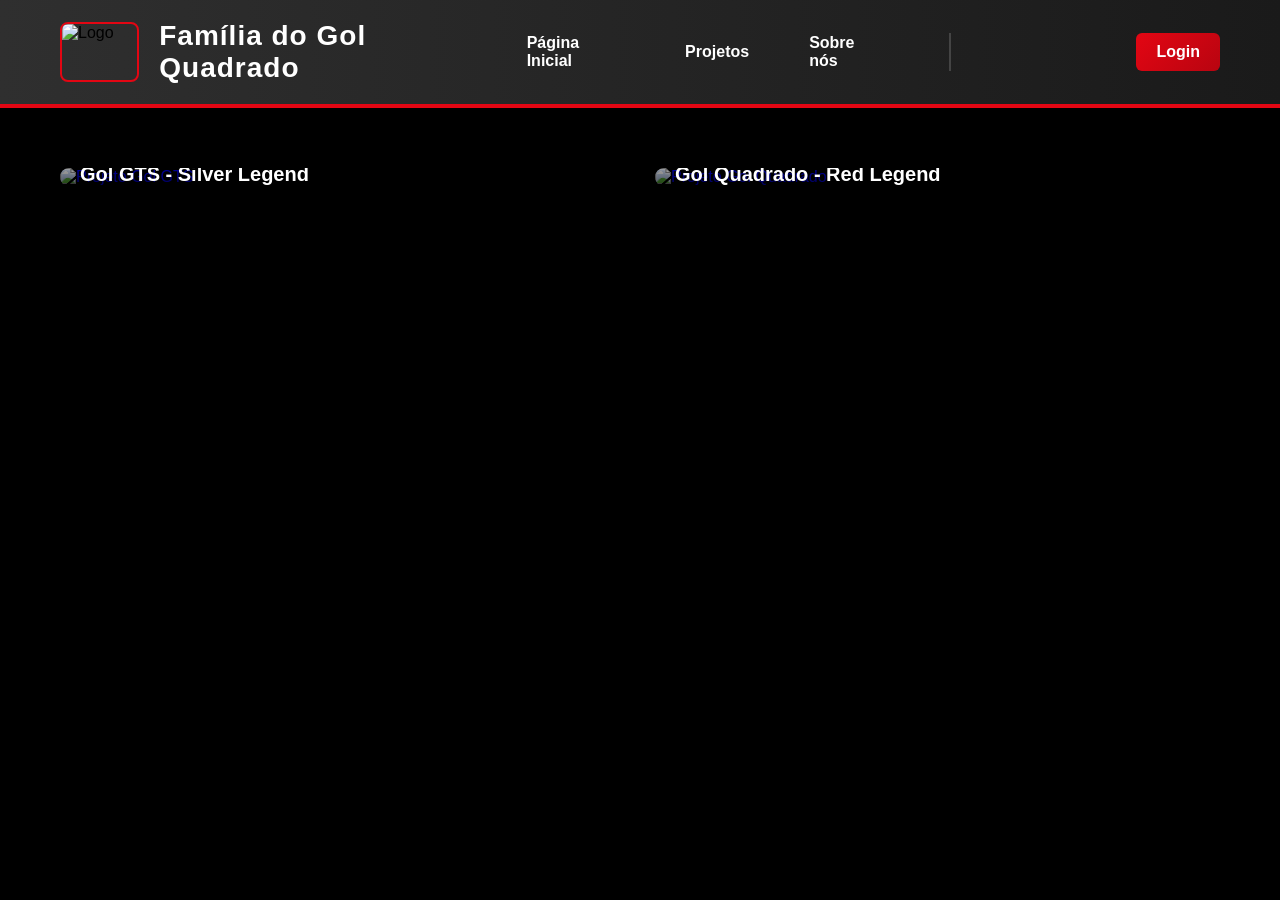
==== index.html @ 705ca941 "Add files via upload" ====
<!DOCTYPE html>
<html lang="pt-br">
<head>
    <meta charset="UTF-8">
    <meta name="viewport" content="width=device-width, initial-scale=1.0">
    <title>Família do Gol Quadrado</title>
    <link rel="stylesheet" href="style.css">
</head>
<body>
    <header>
        <div class="header-content">
            <div class="logo-section">
                <img src="imagens/logo.png" alt="Logo" />
                <h1>Família do Gol Quadrado</h1>
            </div>
            <nav>
                <a href="index.html">Página Inicial</a>
                <a href="#projetos">Projetos</a>
                <a href="sobrenos.html"id="sobrenosbtn">Sobre nós</a>
                <div class="auth-container">
                    <span id="userDisplay"></span>
                    <a href="login.html" id="loginBtn">Login</a>
                    <button id="logoutBtn" class="logout-btn" style="display:none;">Sair</button>
                </div>
            </nav>
        </div>
    </header>

    <div class="imagens">
        <a href="projeto1.html" class="projeto-card">
            <img src="imagens/projeto1.jpg" alt="Projeto Gol GTS" />
            <h3>Gol GTS - Silver Legend</h3>
        </a>
        <a href="projeto2.html" class="projeto-card">
            <img src="imagens/projeto2.jpg" alt="Projeto Gol Quadrado" />
            <h3>Gol Quadrado - Red Legend</h3>
        </a>
    </div>

    <script src="scripts.js"></script>
</body>
</html>
---- style.css ----
* {
    margin: 0;
    padding: 0;
    box-sizing: border-box;
}

body {
    background-color: #000000;
    font-family: 'Segoe UI', Tahoma, Geneva, Verdana, sans-serif;
}


header {
    background: linear-gradient(90deg, #2f2f2f 0%, #1a1a1a 100%);
    border-bottom: 4px solid #e30613;
    padding: 20px 0;
    position: sticky;
    top: 0;
    z-index: 100;
    box-shadow: 0 4px 15px rgba(0, 0, 0, 0.5);
}

.header-content {
    max-width: 1200px;
    margin: 0 auto;
    display: flex;
    justify-content: space-between;
    align-items: center;
    padding: 0 20px;
}

.logo-section {
    display: flex;
    align-items: center;
    gap: 20px;
}

.logo-section img {
    width: 80px;
    height: 60px;
    border-radius: 8px;
    border: 2px solid #e30613;
}

.logo-section h1 {
    color: #ffffff;
    font-size: 28px;
    font-weight: 700;
    letter-spacing: 1px;
}


nav {
    display: flex;
    gap: 30px;
    align-items: center;
}

nav a {
    color: #ffffff;
    font-size: 16px;
    text-decoration: none;
    font-weight: 600;
    transition: all 0.3s ease;
    padding: 8px 15px;
    border-radius: 5px;
}

nav a:hover {
    color: #e30613;
    background: rgba(227, 6, 19, 0.1);
}

.auth-container {
    display: flex;
    align-items: center;
    gap: 15px;
    margin-left: 20px;
    border-left: 2px solid #444;
    padding-left: 20px;
}

#userDisplay {
    color: #e30613;
    font-weight: 700;
    font-size: 15px;
    min-width: 150px;
}

#loginBtn {
    background: linear-gradient(135deg, #e30613 0%, #b80410 100%);
    color: white !important;
    padding: 10px 20px !important;
    border-radius: 6px;
    transition: all 0.3s ease;
}

#loginBtn:hover {
    background: linear-gradient(135deg, #b80410 0%, #8b0308 100%);
    transform: translateY(-2px);
    box-shadow: 0 5px 15px rgba(227, 6, 19, 0.4);
}

.logout-btn {
    background: #e30613;
    color: white;
    border: none;
    padding: 10px 20px;
    border-radius: 6px;
    cursor: pointer;
    font-weight: 700;
    font-size: 14px;
    transition: all 0.3s ease;
}

.logout-btn:hover {
    background: #b80410;
    transform: translateY(-2px);
    box-shadow: 0 5px 15px rgba(227, 6, 19, 0.4);
}


.imagens {
    display: grid;
    grid-template-columns: repeat(auto-fit, minmax(500px, 1fr));
    gap: 30px;
    max-width: 1200px;
    margin: 60px auto;
    padding: 0 20px;
}

.projeto-card {
    position: relative;
    overflow: hidden;
    border-radius: 12px;
    text-decoration: none;
    box-shadow: 0 10px 30px rgba(0, 0, 0, 0.5);
    transition: all 0.4s ease;
}

.projeto-card:hover {
    transform: translateY(-10px);
    box-shadow: 0 20px 50px rgba(227, 6, 19, 0.3);
}

.projeto-card img {
    width: 100%;
    height: 280px;
    object-fit: cover;
    transition: transform 0.4s ease;
}

.projeto-card:hover img {
    transform: scale(1.05);
}

.projeto-card h3 {
    position: absolute;
    bottom: 0;
    left: 0;
    right: 0;
    background: linear-gradient(180deg, rgba(0,0,0,0) 0%, rgba(0,0,0,0.9) 100%);
    color: white;
    padding: 20px;
    font-size: 20px;
    font-weight: 700;
    margin: 0;
    transform: translateY(20px);
    transition: transform 0.3s ease;
}

.projeto-card:hover h3 {
    transform: translateY(0);
}

@media (max-width: 768px) {
    .header-content {
        flex-direction: column;
        gap: 20px;
    }

    nav {
        flex-direction: column;
        gap: 15px;
        width: 100%;
    }

    .auth-container {
        border-left: none;
        border-top: 2px solid #444;
        padding-left: 0;
        padding-top: 15px;
        width: 100%;
        flex-direction: column;
    }

    .logo-section {
        flex-direction: column;
        text-align: center;
    }

    .logo-section h1 {
        font-size: 22px;
    }

    .imagens {
        grid-template-columns: 1fr;
        gap: 20px;
    }
}
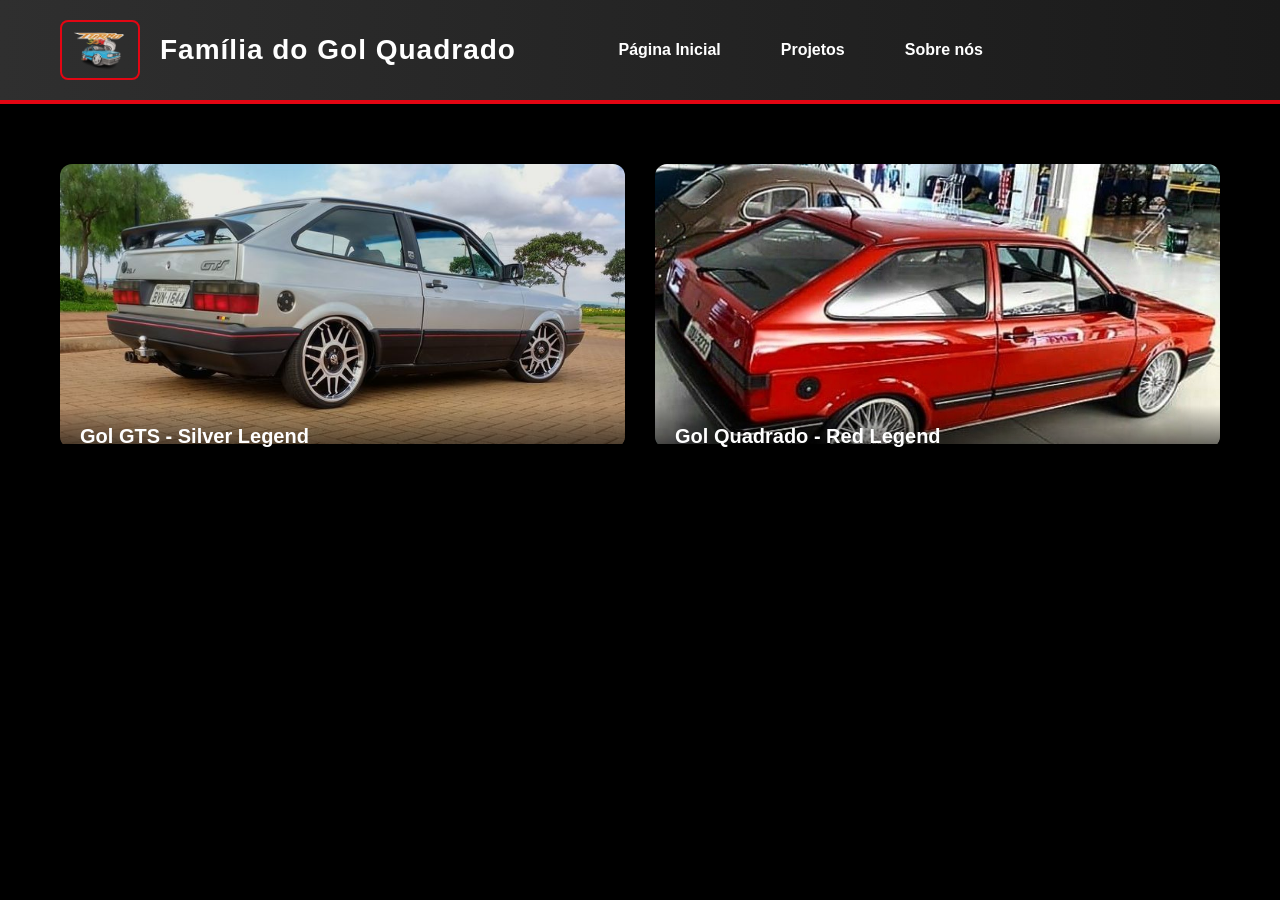
==== commit 92a5605f: "Add files via upload" ====
--- a/index.html
+++ b/index.html
@@ -19,8 +19,6 @@
                 <a href="sobrenos.html"id="sobrenosbtn">Sobre nós</a>
                 <div class="auth-container">
                     <span id="userDisplay"></span>
-                    <a href="login.html" id="loginBtn">Login</a>
-                    <button id="logoutBtn" class="logout-btn" style="display:none;">Sair</button>
                 </div>
             </nav>
         </div>
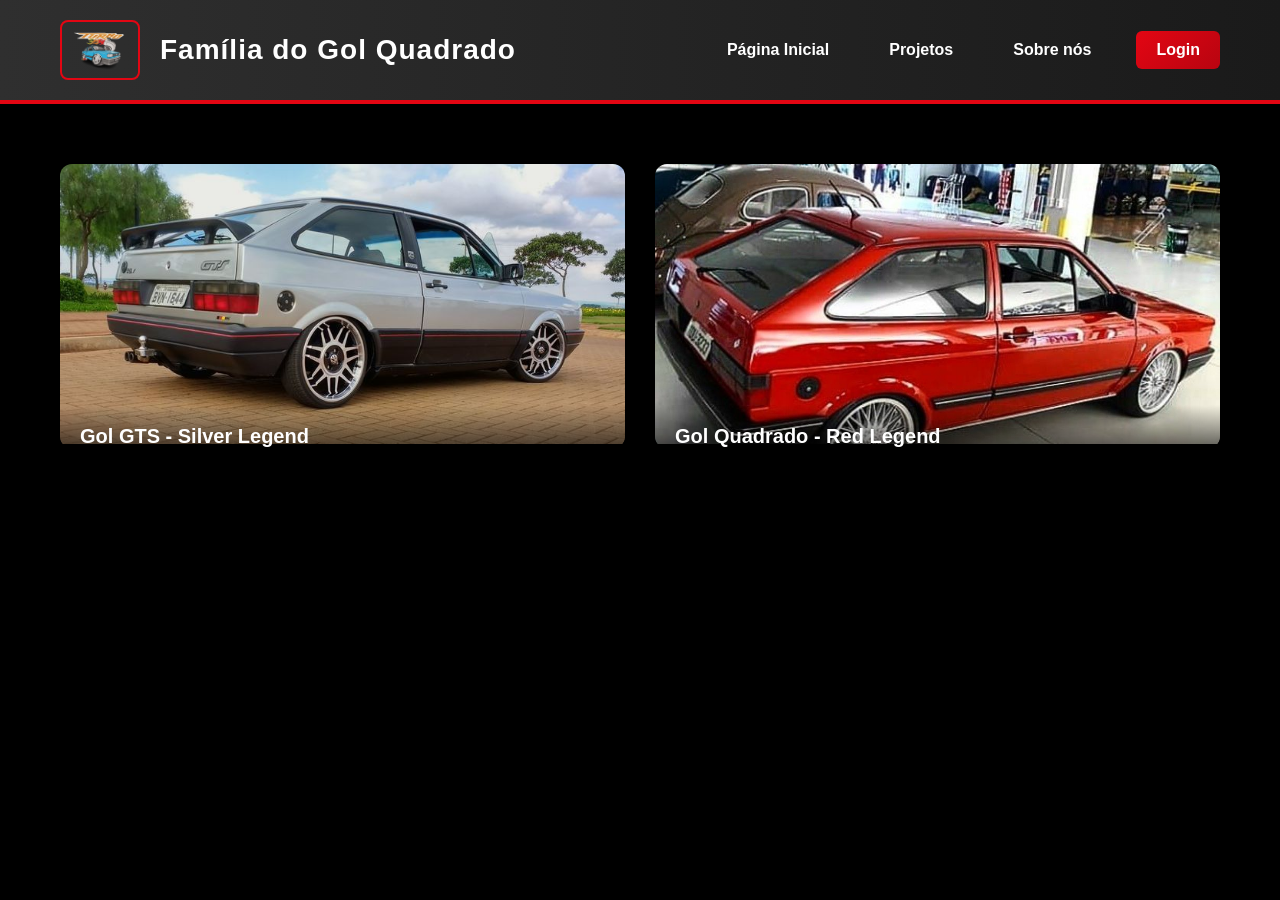
==== commit f68a9f12: "Add files via upload" ====
--- a/index.html
+++ b/index.html
@@ -17,9 +17,7 @@
                 <a href="index.html">Página Inicial</a>
                 <a href="#projetos">Projetos</a>
                 <a href="sobrenos.html"id="sobrenosbtn">Sobre nós</a>
-                <div class="auth-container">
-                    <span id="userDisplay"></span>
-                </div>
+                <a href="login.html"id="loginBtn">Login</a>
             </nav>
         </div>
     </header>
